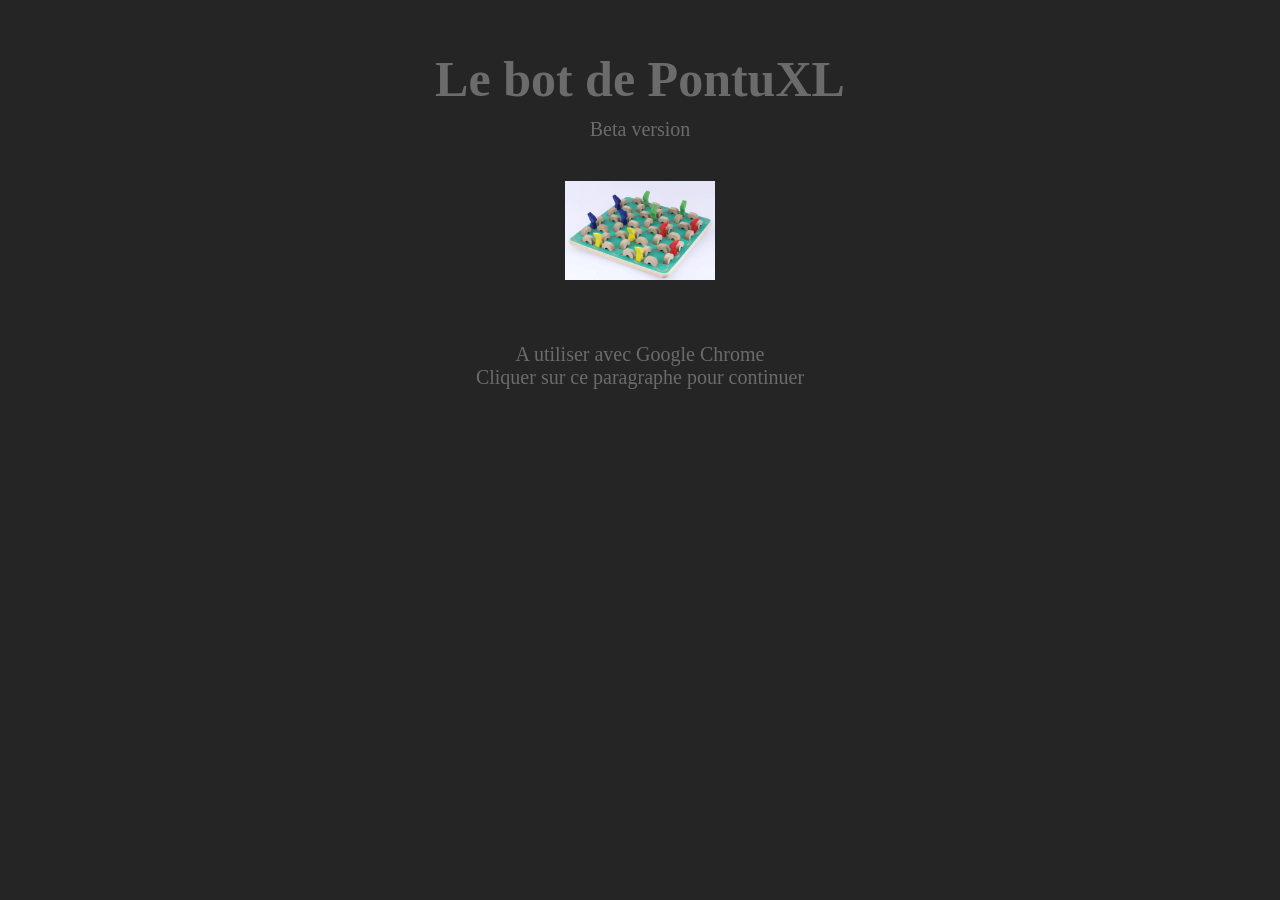
==== index.html @ 16a02000 "ajout des fichiers du projet" ====
<!DOCTYPE html>
<html lang="fr">
  <head>
    <meta charset="UTF-8">
    <title>Le bot de PontuXL</title>
    <link rel="stylesheet" href="style.css">
  </head>
  <body>
    <section>
      <h1>Le bot de PontuXL</h1>
      <p>Beta version</p>
      <div class="container">
	<p><img src="pontu.jpg" align="center" width=150></img></p>
	<p id="annonce" onclick="annonceOut()"><br>A utiliser avec Google Chrome<br>
	Cliquer sur ce paragraphe pour continuer</p>
        <div class="texts"> 
	</div>
      </div>
    </section>
    <script src="./tau-prolog.js"></script>
    <script src="./chat_bot.js"></script>    
    <script src="./prolog_session.js"></script>    
    <script src="./main.js"></script>
  </body>
</html>
---- style.css ----
/* From https://www.youtube.com/watch?v=-k-PgvbktX4
   and https://codepen.io/Web_Cifar/pen/jOqBEjE
*/



* {
  padding: 0;
  margin: 0;
  box-sizing: border-box;
}
html {
  font-family: "Montserrat";
  font-size: 20px;
}
section {
  min-height: 100vh;
  width: 100%;
  display: flex;
  align-items: flex-start;
  background-color: rgb(37, 37, 37);
  flex-direction: column;
  padding: 50px 0;
}
section h1 {
  color: rgba(255, 255, 255, 0.322);
  text-align: center;
  width: 100%;
  font-size: 50px;
  margin-bottom: 10px;
}
section p {
  text-align: center;
  color: rgba(255, 255, 255, 0.322);
  width: 100%;
  margin-bottom: 40px;
}
.container {
  width: 90%;
  max-width: 500px;
  margin: 0 auto;
  justify-content: center;
}
.texts p {
  color: black;
  text-align: left;
  width: 100%;
  background-color: white;
  padding: 10px;
  border-radius: 8px;
  margin-bottom: 10px;
}
.texts p.replay {
  text-align: right;
}
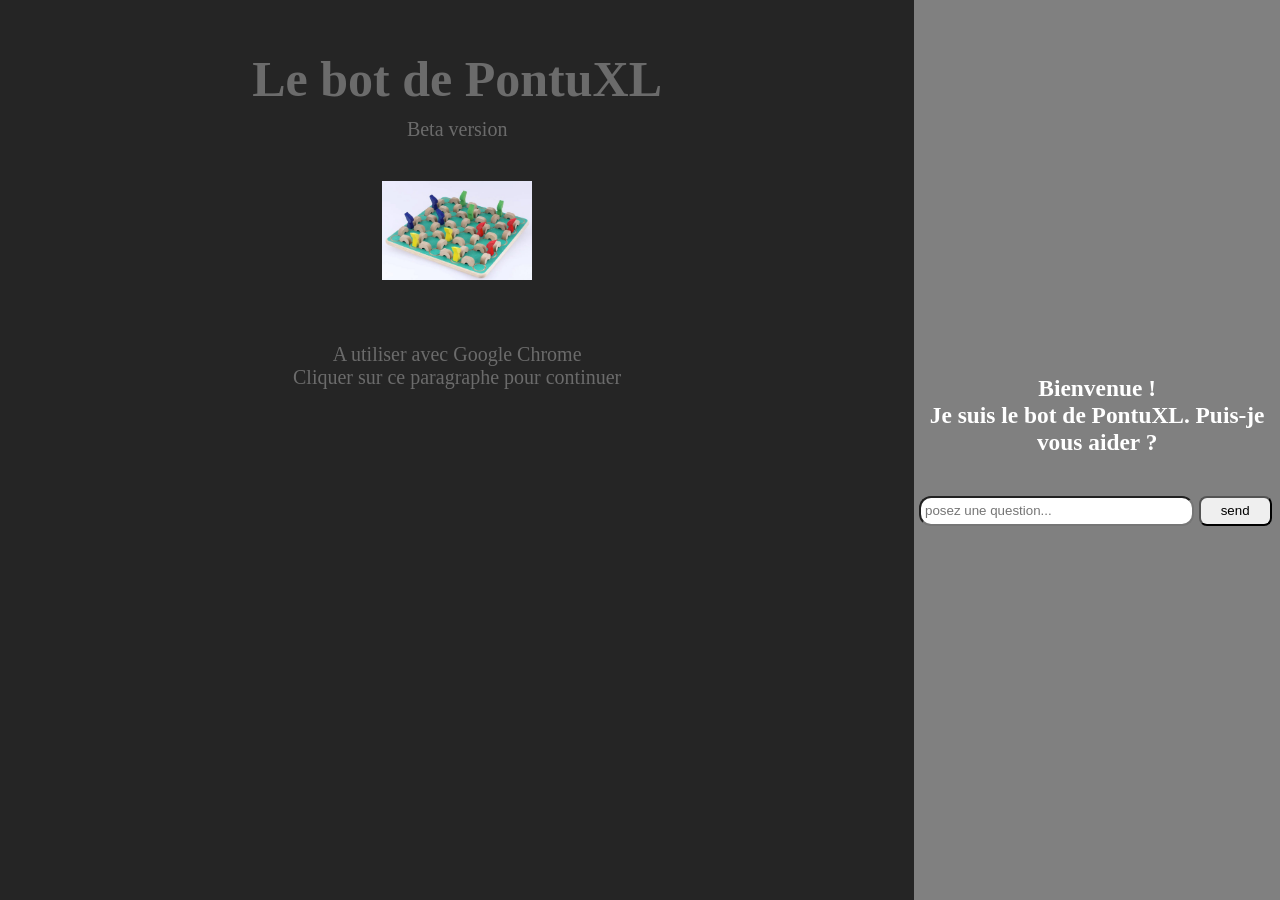
==== commit 45fc6bc5: "improved the front" ====
--- a/index.html
+++ b/index.html
@@ -1,25 +1,52 @@
 <!DOCTYPE html>
 <html lang="fr">
+
   <head>
     <meta charset="UTF-8">
     <title>Le bot de PontuXL</title>
     <link rel="stylesheet" href="style.css">
+    <script src="./main.js" type="module"></script>
   </head>
+
   <body>
-    <section>
-      <h1>Le bot de PontuXL</h1>
-      <p>Beta version</p>
-      <div class="container">
-	<p><img src="pontu.jpg" align="center" width=150></img></p>
-	<p id="annonce" onclick="annonceOut()"><br>A utiliser avec Google Chrome<br>
-	Cliquer sur ce paragraphe pour continuer</p>
-        <div class="texts"> 
-	</div>
+    <section><!-- C'est ici que Rayanne et Reda trvaillerons-->
+
+        <h1>Le bot de PontuXL</h1>
+        <p>Beta version</p>
+        <div class="container">
+          <p><img src="pontu.jpg" align="center" width=150></img></p>
+          <p id="annonce" onclick="annonceOut()"><br>A utiliser avec Google Chrome<br>
+          Cliquer sur ce paragraphe pour continuer</p>
+          <div class="texts"> 
+          </div>
+        </div>
+
+    </section>
+      
+
+      <div class="chat-section"><!--C'est ici que Adam et Bryan travaillerons-->
+         
+        <div class="chat-text">
+                <h3>Bienvenue ! </h3>
+                <h3>Je suis le bot de PontuXL. Puis-je vous aider ? </h3>
+            </div>
+
+            <div class="output">
+
+            </div>
+
+        <form class="chat-form" > <!--changer pour un div pour empêcher la page de se recharger ?-->
+                <input type="text" id="chat-input" class="chat-input" placeholder=" posez une question..."/>
+                <button type="button" class="chat-submit" id="chat-submit">send</button>
+            </form>   
       </div>
-    </section>
-    <script src="./tau-prolog.js"></script>
-    <script src="./chat_bot.js"></script>    
-    <script src="./prolog_session.js"></script>    
-    <script src="./main.js"></script>
+
+      
   </body>
+
+<script src="./tau-prolog.js"></script>
+<script src="./chat_bot.js"></script>    
+<script src="./prolog_session.js"></script>  
+<script></script>  
+
 </html>
--- a/style.css
+++ b/style.css
@@ -9,10 +9,12 @@
   margin: 0;
   box-sizing: border-box;
 }
+
 html {
   font-family: "Montserrat";
   font-size: 20px;
 }
+
 section {
   min-height: 100vh;
   width: 100%;
@@ -22,6 +24,7 @@
   flex-direction: column;
   padding: 50px 0;
 }
+
 section h1 {
   color: rgba(255, 255, 255, 0.322);
   text-align: center;
@@ -29,18 +32,21 @@
   font-size: 50px;
   margin-bottom: 10px;
 }
+
 section p {
   text-align: center;
   color: rgba(255, 255, 255, 0.322);
   width: 100%;
   margin-bottom: 40px;
 }
+
 .container {
   width: 90%;
   max-width: 500px;
   margin: 0 auto;
   justify-content: center;
 }
+
 .texts p {
   color: black;
   text-align: left;
@@ -50,6 +56,96 @@
   border-radius: 8px;
   margin-bottom: 10px;
 }
+
 .texts p.replay {
   text-align: right;
 }
+
+body{
+  display: flex;
+  flex-direction: row;
+}
+
+.chat-section{
+  display: flex;
+  justify-content: center;
+  align-items: center;
+  flex-direction: column;
+  width: 40%;
+  background-color: grey;
+}
+
+.chat-form{
+    width: 100%;
+}
+
+#chat-input{
+    width: 75%;
+    height: 30px;
+    border-radius: 12px;
+    margin-left: 5px;
+}
+
+#chat-input:focus{
+    outline: none;
+    box-shadow: 0 0 5px #719ECE;
+    border: 1px solid #719ECE;
+}
+
+#chat-input:hover{
+    border: 1px solid #555555;
+}
+
+#chat-submit{
+    width: 20%;
+    height: 30px;
+    border-radius: 8px;
+}
+
+#chat-submit:hover{
+    background-color: #292828;
+    color: rgb(248, 248, 248);
+    cursor: pointer;
+}
+
+#map { 
+    width: 70%;
+    height: 70%;
+    
+}
+
+.chat-text{
+    color: white;
+    text-align: center;
+    margin-bottom: 0px;
+}
+
+.output{
+    color: white !important;
+    text-align:justify;
+    margin-top: 20px;
+    margin-bottom: 20px;
+    display: flex;
+    flex-direction: column;
+    max-height: 400px; /* hauteur maximale souhaitée */ 
+    overflow-y: auto; /* affiche une barre de défilement verticale si le contenu dépasse */
+}
+
+.message{
+    background-color: #9db0b0;
+    padding: 10px;
+    border-radius: 10px;
+    margin: 10px;
+    display: flex;
+    flex: 1 0 auto;
+    color: black;
+    width: auto;
+}
+
+.agent{
+    align-self: flex-start;
+}
+
+.user{
+    align-self: flex-end;
+}
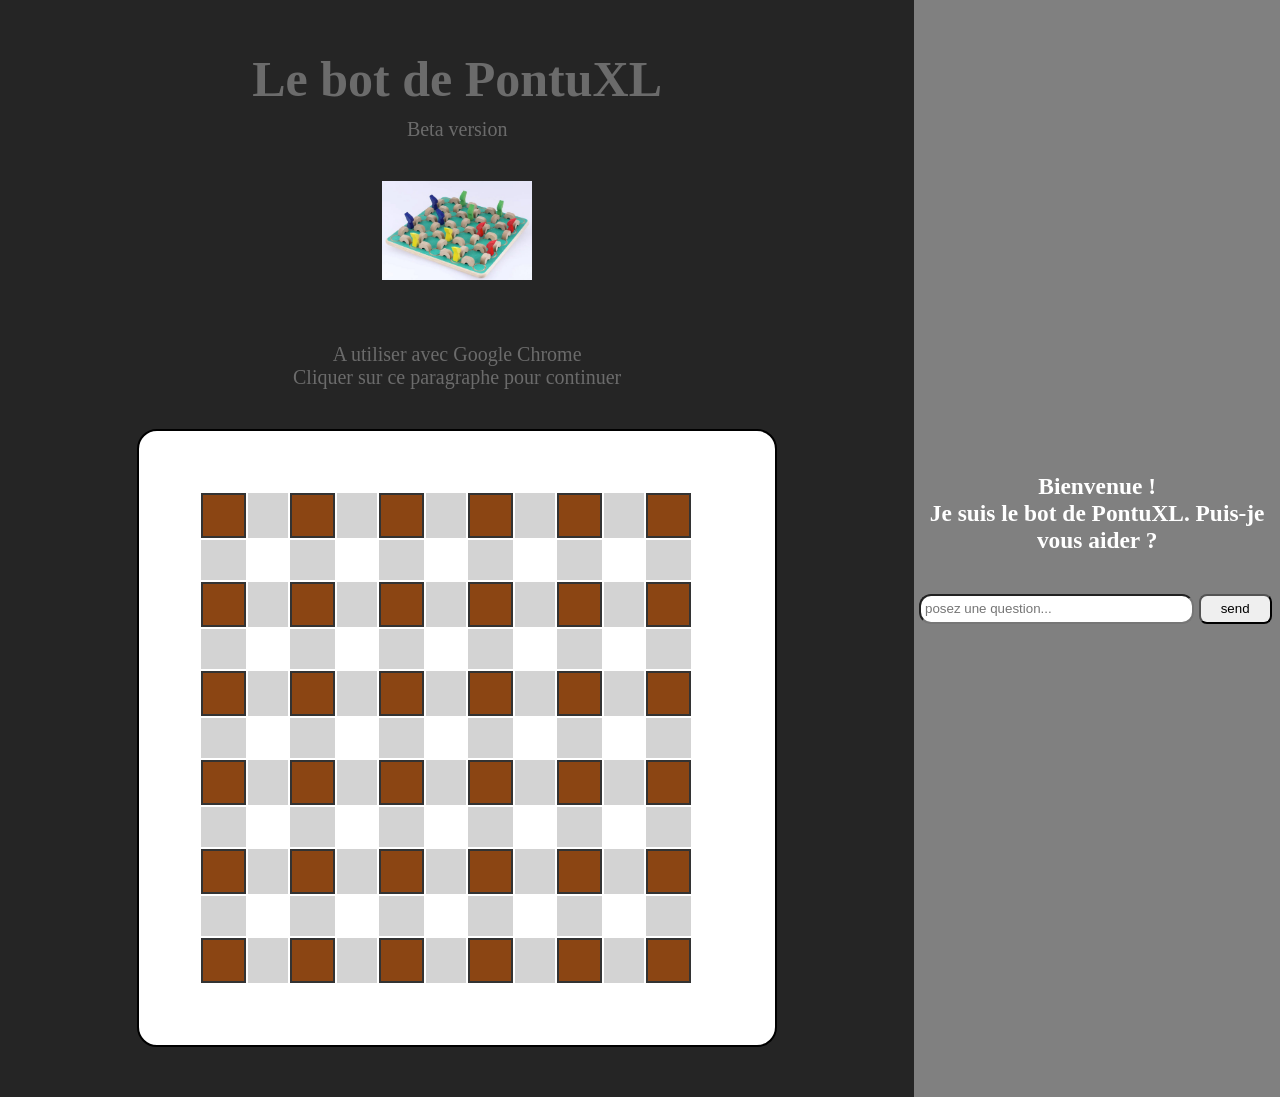
==== commit 09909ef9: "added the first version of the game board" ====
--- a/index.html
+++ b/index.html
@@ -20,6 +20,15 @@
           <div class="texts"> 
           </div>
         </div>
+
+         <div class="box">
+
+             <div id="plateau">
+             </div>
+
+         </div>
+
+
 
     </section>
       
@@ -46,7 +55,6 @@
 
 <script src="./tau-prolog.js"></script>
 <script src="./chat_bot.js"></script>    
-<script src="./prolog_session.js"></script>  
-<script></script>  
+<script src="./prolog_session.js"></script>
 
 </html>
--- a/style.css
+++ b/style.css
@@ -1,3 +1,4 @@
+
 /* From https://www.youtube.com/watch?v=-k-PgvbktX4
    and https://codepen.io/Web_Cifar/pen/jOqBEjE
 */
@@ -148,4 +149,48 @@
 
 .user{
     align-self: flex-end;
-}+}
+
+
+
+/*style du plateau de jeu */
+
+#plateau table {
+      border-collapse: 0px;
+      margin:center;
+
+  }
+
+.box {
+
+    background-color: white;
+    border: 2px solid black;
+    padding: 60px;
+    margin: 0 auto;
+    border-radius: 20px;
+}
+
+.case {
+      width: 45px;
+      height: 45px;
+      background-color: #8B4513;
+      border: 2px solid #333;
+}
+
+.pont-h {
+      width: 40px;
+      height: 30px;
+      background-color: lightgrey;
+}
+
+.pont-v {
+      width: 4px;
+      height: 40px;
+      background-color: lightgrey;
+  }
+
+.coin {
+      width: 20px;
+      height: 20px;
+      background-color: transparent;
+}
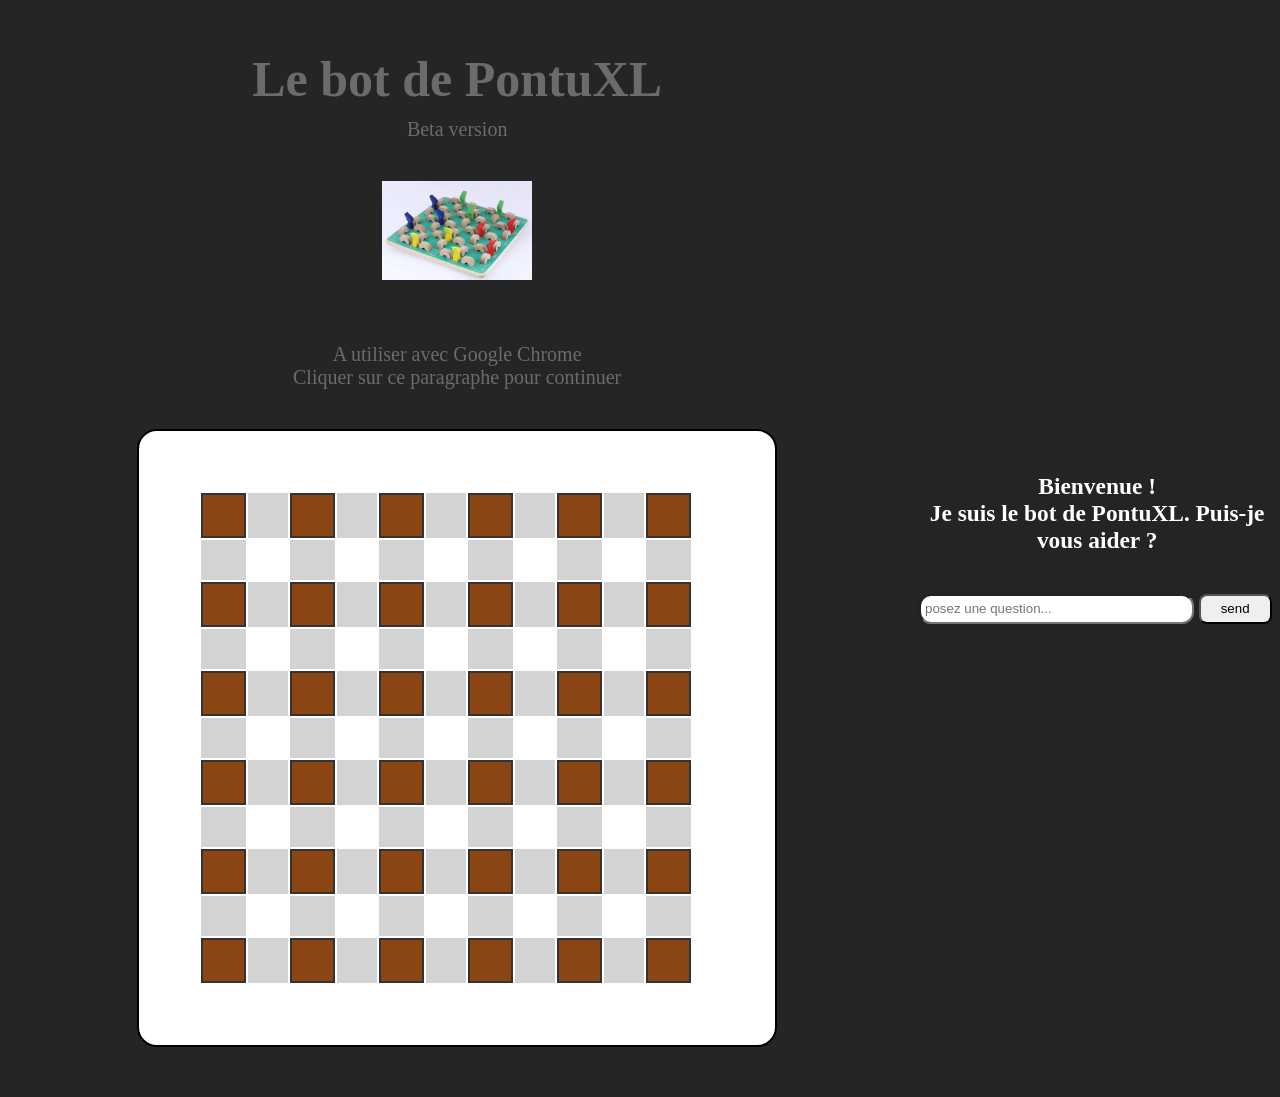
==== commit 975b3116: "Created prolog session to link DOM with the prolog code and reorganization of project files" ====
--- a/index.html
+++ b/index.html
@@ -1,11 +1,9 @@
 <!DOCTYPE html>
 <html lang="fr">
-
   <head>
     <meta charset="UTF-8">
     <title>Le bot de PontuXL</title>
     <link rel="stylesheet" href="style.css">
-    <script src="./main.js" type="module"></script>
   </head>
 
   <body>
@@ -32,7 +30,6 @@
 
     </section>
       
-
       <div class="chat-section"><!--C'est ici que Adam et Bryan travaillerons-->
          
         <div class="chat-text">
@@ -44,10 +41,10 @@
 
             </div>
 
-        <form class="chat-form" > <!--changer pour un div pour empêcher la page de se recharger ?-->
+        <div class="chat-form" > <!--changer pour un div pour empêcher la page de se recharger ?-->
                 <input type="text" id="chat-input" class="chat-input" placeholder=" posez une question..."/>
                 <button type="button" class="chat-submit" id="chat-submit">send</button>
-            </form>   
+        </div>   
       </div>
 
       
@@ -56,5 +53,5 @@
 <script src="./tau-prolog.js"></script>
 <script src="./chat_bot.js"></script>    
 <script src="./prolog_session.js"></script>
-
+<script src="./main.js"></script>
 </html>
--- a/style.css
+++ b/style.css
@@ -73,7 +73,7 @@
   align-items: center;
   flex-direction: column;
   width: 40%;
-  background-color: grey;
+  background-color: rgb(36, 36, 36);
 }
 
 .chat-form{
@@ -133,7 +133,7 @@
 }
 
 .message{
-    background-color: #9db0b0;
+    background-color: white;
     padding: 10px;
     border-radius: 10px;
     margin: 10px;
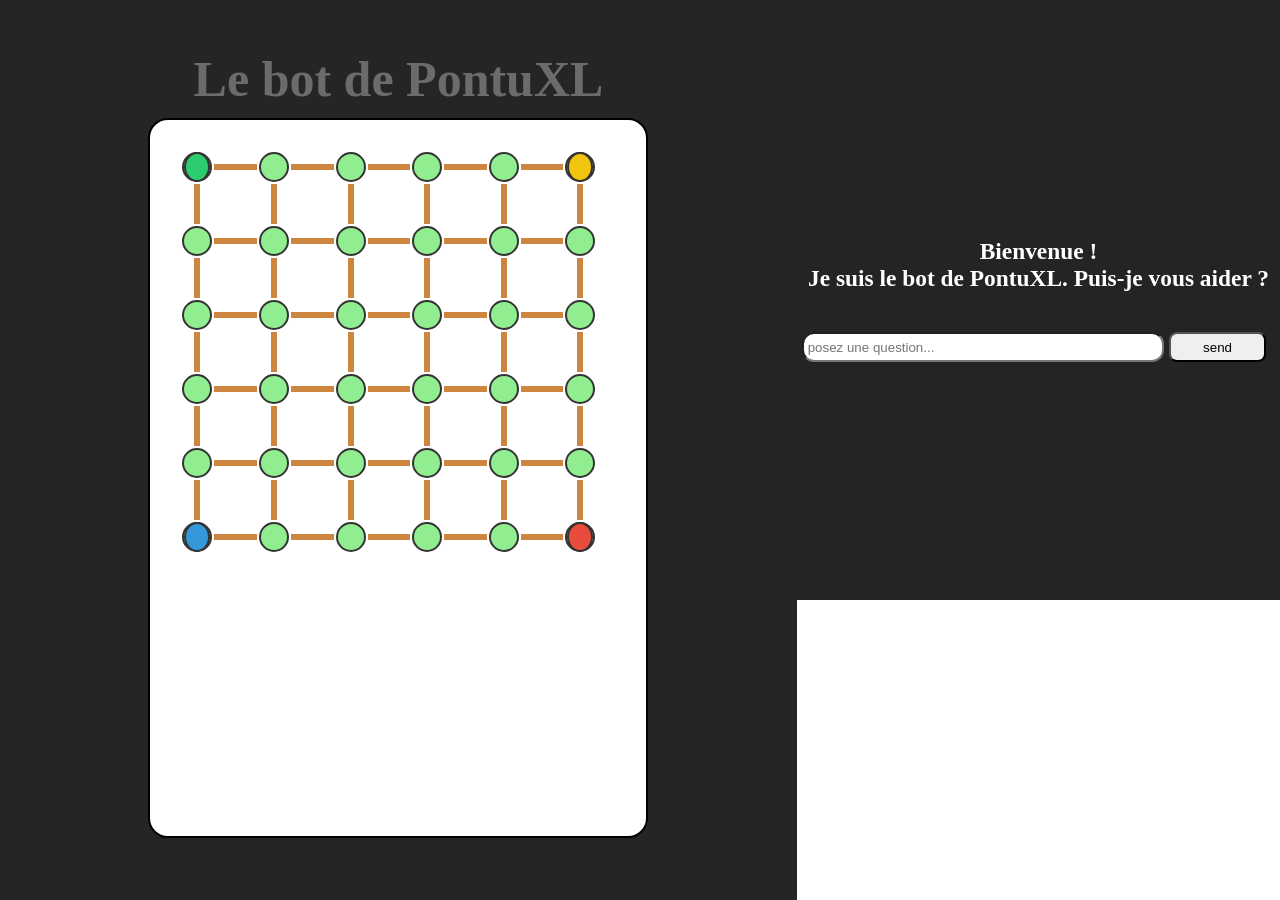
==== commit 2b0090fc: "reduced the size of each element in the front to make it more pleasent to use" ====
--- a/index.html
+++ b/index.html
@@ -7,17 +7,9 @@
   </head>
 
   <body>
-    <section><!-- C'est ici que Rayanne et Reda trvaillerons-->
+    <section class="left-part"><!-- C'est ici que Rayanne et Reda trvaillerons-->
 
         <h1>Le bot de PontuXL</h1>
-        <p>Beta version</p>
-        <div class="container">
-          <p><img src="pontu.jpg" align="center" width=150></img></p>
-          <p id="annonce" onclick="annonceOut()"><br>A utiliser avec Google Chrome<br>
-          Cliquer sur ce paragraphe pour continuer</p>
-          <div class="texts"> 
-          </div>
-        </div>
 
          <div class="box">
 
@@ -25,8 +17,6 @@
              </div>
 
          </div>
-
-
 
     </section>
       
--- a/style.css
+++ b/style.css
@@ -14,6 +14,12 @@
 html {
   font-family: "Montserrat";
   font-size: 20px;
+  height: 600px;
+
+}
+
+body{
+    height: 600px;
 }
 
 section {
@@ -24,6 +30,12 @@
   background-color: rgb(37, 37, 37);
   flex-direction: column;
   padding: 50px 0;
+  height: 100%;
+}
+
+.left-part{
+    width: 66%;
+    height: 100%;
 }
 
 section h1 {
@@ -158,39 +170,76 @@
 #plateau table {
       border-collapse: 0px;
       margin:center;
-
-  }
+      height: 90%;
+
+}
 
 .box {
-
+    height: 90%;
     background-color: white;
     border: 2px solid black;
-    padding: 60px;
+    padding: 30px;
     margin: 0 auto;
     border-radius: 20px;
+    width: 500px;
 }
 
 .case {
-      width: 45px;
-      height: 45px;
-      background-color: #8B4513;
+      width: 30px;
+      height: 30px;
+      background-color: lightgreen;
       border: 2px solid #333;
-}
-
+      border-radius: 30px;
+      display: flex;
+      align-items: center;
+      justify-content: center;
+}
+
+.lutin {
+      width: 30px;
+      height: 30px;
+      border-radius: 50%;
+      border: 2px solid #333;
+}
+
+/* Pont horizontal — ligne fine centrée */
 .pont-h {
-      width: 40px;
-      height: 30px;
-      background-color: lightgrey;
-}
-
+    width: 50px;
+    height: 12px;
+    background: linear-gradient(
+        to bottom,
+        transparent 40%,
+        peru 40% 60%,
+        transparent 60%
+    );
+}
+
+/* Pont vertical — ligne fine centrée */
 .pont-v {
-      width: 4px;
-      height: 40px;
-      background-color: lightgrey;
-  }
-
+    width: 16px;
+    height: 40px;
+    background: linear-gradient(
+        to right,
+        transparent 40%,
+        peru 40% 60%,
+        transparent 60%
+    );
+}
+
+/*les cases transparent  pour representer le vide */
 .coin {
       width: 20px;
       height: 20px;
       background-color: transparent;
 }
+
+.lutin {
+    width: 30px;
+    height: 30px;
+    border-radius: 50%;
+}
+
+.vert  { background-color: #2ecc71; }
+.rouge { background-color: #e74c3c; }
+.bleu  { background-color: #3498db; }
+.jaune { background-color: #f1c40f; }
